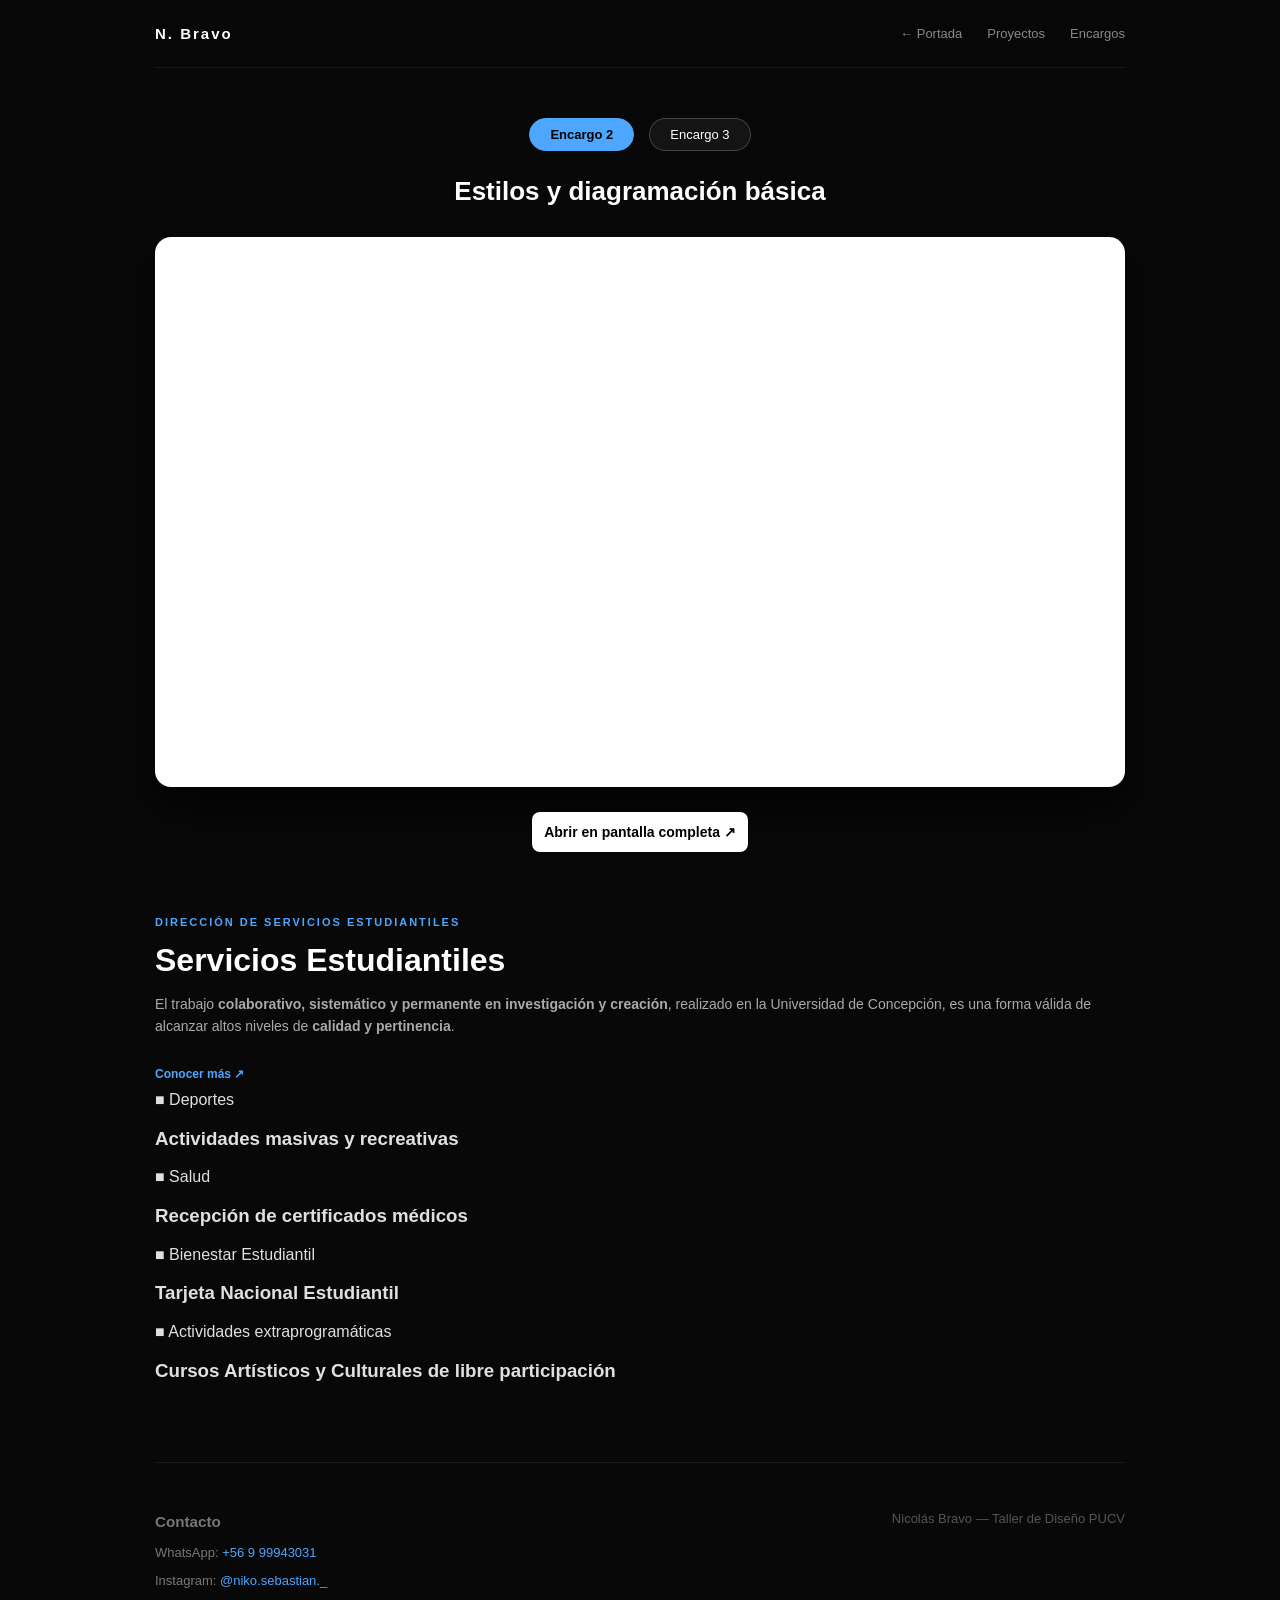
==== encargos.html @ b058a237 "Agrega contenido del Encargo 2" ====
<!DOCTYPE html>
<html lang="es">
<head>
    <meta charset="UTF-8">
    <meta name="viewport" content="width=device-width, initial-scale=1.0">
    <title>Encargos — Nicolás Bravo</title>
    <link rel="stylesheet" href="style.css">
</head>
<body class="cuerpo-proyectos">

    <!-- Fondo dinámico -->
    <div class="fondo-dinamico">
        <div class="forma rectangulo rojo vel-1"></div>
        <div class="forma triangulo azul vel-2"></div>
        <div class="forma rectangulo azul vel-3"></div>
        <div class="forma triangulo rojo vel-1"></div>
    </div>

    <div class="pagina-contenedor-original">

        <!-- Header Flotante -->
        <header class="header-flotante">
            <div class="logo-autor">N. Bravo</div>
            <nav class="nav-links">
                <a href="index.html">← Portada</a>
                <a href="proyectos.html">Proyectos</a>
                <a href="encargos.html" class="active">Encargos</a>
            </nav>
        </header>

        <main class="seccion-encargos">
            
            <!-- Botones para alternar la vista entre Encargos -->
            <div class="selector-encargos">
                <a href="encargos.html" class="btn-tab activo">Encargo 2</a>
                <a href="encargo3.html" class="btn-tab">Encargo 3</a>
            </div>

            <h1 class="titulo-encargo">Estilos y diagramación básica</h1>

            <!-- VENTANA IFRAME -->
            <div class="marco-visor-iframe">
                <iframe src="https://itscami25.github.io/ejercicio-2-ddc-camila-mata/" title="Encargo 2 - Diagramación CSS"></iframe>
            </div>

            <div class="contenedor-pantalla-completa">
                <a href="https://itscami25.github.io/ejercicio-2-ddc-camila-mata/" target="_blank" class="btn-explorar-todo">Abrir en pantalla completa ↗</a>
            </div>

            <!-- SECCIÓN CON EL CONTENIDO DIAGRAMADO DE LA FOTO -->
            <section class="banner-encargo" style="margin-top: 60px;">
                
                <!-- Columna Izquierda: Presentación Principal -->
                <div class="texto-encabezado">
                    <span class="num-proyecto">DIRECCIÓN DE SERVICIOS ESTUDIANTILES</span>
                    <h2 style="font-size: 32px; color: #fff; margin: 12px 0;">Servicios Estudiantiles</h2>
                    <p style="font-size: 14px; color: #aaa; line-height: 1.6;">
                        El trabajo <strong>colaborativo, sistemático y permanente en investigación y creación</strong>, realizado en la Universidad de Concepción, es una forma válida de alcanzar altos niveles de <strong>calidad y pertinencia</strong>.
                    </p>
                    <a href="https://wiki.ead.pucv.cl" target="_blank" class="wiki-link" style="margin-top: 15px;">Conocer más ↗</a>
                </div>

                <!-- Columna Derecha: Grilla de Tarjetas -->
                <div class="grid-servicios" style="flex: 1.5;">
                    
                    <article class="tarjeta-servicio">
                        <span class="etiqueta-categoria">■ Deportes</span>
                        <h3>Actividades masivas y recreativas</h3>
                    </article>

                    <article class="tarjeta-servicio">
                        <span class="etiqueta-categoria">■ Salud</span>
                        <h3>Recepción de certificados médicos</h3>
                    </article>

                    <article class="tarjeta-servicio">
                        <span class="etiqueta-categoria">■ Bienestar Estudiantil</span>
                        <h3>Tarjeta Nacional Estudiantil</h3>
                    </article>

                    <article class="tarjeta-servicio">
                        <span class="etiqueta-categoria">■ Actividades extraprogramáticas</span>
                        <h3>Cursos Artísticos y Culturales de libre participación</h3>
                    </article>

                </div>

            </section>

        </main>

        <!-- Footer -->
        <footer class="footer-original" id="contacto">
            <div>
                <h3>Contacto</h3>
                <p>WhatsApp: <a href="https://wa.me/56999943031" target="_blank">+56 9 99943031</a></p>
                <p>Instagram: <a href="https://instagram.com/niko.sebastian._" target="_blank">@niko.sebastian._</a></p>
            </div>
            <div>
                <p class="derechos">Nicolás Bravo — Taller de Diseño PUCV</p>
            </div>
        </footer>

    </div>

</body>
</html>
---- style.css ----
* { box-sizing: border-box; }

html {
    scroll-behavior: smooth;
    scroll-padding-top: 100px; 
}

body {
    margin: 0;
    font-family: -apple-system, BlinkMacSystemFont, "Segoe UI", Roboto, sans-serif;
    background-color: #060606;
    color: #e0e0e0;
    overflow-x: hidden;
}

/* PORTADA EDITORIAL */
.portada-editorial {
    height: 100vh;
    display: flex;
    align-items: center;
    justify-content: center;
    background: radial-gradient(circle at 20% 30%, #111822 0%, #050505 100%);
}

.editorial-container {
    display: flex;
    justify-content: space-between;
    align-items: center;
    width: 85%;
    max-width: 1200px;
    z-index: 10;
    gap: 60px;
}

.editorial-bloque-izq { flex: 1.2; }

.etiqueta-portada {
    font-size: 11px;
    letter-spacing: 3px;
    color: #4da6ff;
    text-transform: uppercase;
    font-weight: 700;
}

.editorial-bloque-izq h1 {
    font-size: 56px;
    line-height: 1.1;
    margin: 15px 0 20px 0;
    color: #ffffff;
    letter-spacing: -2px;
}

.editorial-bloque-izq h1 span { color: #555; }

.editorial-bloque-izq p {
    font-size: 15px;
    color: #999;
    line-height: 1.6;
    max-width: 440px;
}

.editorial-bloque-der { flex: 0.8; }

.tarjeta-acceso {
    background: rgba(20, 20, 20, 0.6);
    border: 1px solid rgba(255, 255, 255, 0.08);
    backdrop-filter: blur(12px);
    padding: 30px;
    border-radius: 16px;
    box-shadow: 0 20px 40px rgba(0,0,0,0.6);
}

.tarjeta-acceso > span {
    font-size: 12px;
    color: #777;
    letter-spacing: 1px;
    text-transform: uppercase;
}

.menu-editorial {
    display: flex;
    flex-direction: column;
    gap: 12px;
    margin: 18px 0 25px 0;
}

.menu-editorial a {
    color: #ddd;
    text-decoration: none;
    font-size: 14px;
    font-weight: 500;
    display: flex;
    justify-content: space-between;
    padding-bottom: 8px;
    border-bottom: 1px solid rgba(255,255,255,0.05);
    transition: color 0.3s, padding-left 0.3s;
}

.menu-editorial a span { color: #4da6ff; }
.menu-editorial a:hover { color: #4da6ff; padding-left: 6px; }

.btn-explorar-todo {
    display: block;
    text-align: center;
    background: #ffffff;
    color: #000000;
    padding: 12px;
    border-radius: 8px;
    text-decoration: none;
    font-weight: 600;
    font-size: 14px;
    transition: background 0.3s, transform 0.2s;
}

.btn-explorar-todo:hover {
    background: #4da6ff;
    color: #fff;
    transform: translateY(-2px);
}

/* FONDO DINÁMICO */
.fondo-dinamico {
    position: fixed;
    top: 0; left: 0;
    width: 100vw; height: 100vh;
    z-index: 1;
    pointer-events: none;
    overflow: hidden;
}

.forma { position: absolute; opacity: 0.18; }
.rojo { background-color: rgba(235, 50, 50, 0.7); }
.azul { background-color: rgba(40, 120, 255, 0.7); }

.rectangulo { width: 80px; height: 150px; border-radius: 4px; }
.triangulo {
    width: 0; height: 0;
    border-left: 60px solid transparent;
    border-right: 60px solid transparent;
    border-bottom: 100px solid rgba(40, 120, 255, 0.7);
    background: transparent !important;
}
.triangulo.rojo { border-bottom: 100px solid rgba(235, 50, 50, 0.7); }

.forma:nth-child(1) { left: 8%; bottom: -150px; animation: subirForma 18s infinite linear; }
.forma:nth-child(2) { left: 45%; top: -150px; animation: bajarForma 22s infinite linear; }
.forma:nth-child(3) { left: 78%; bottom: -150px; animation: subirForma 26s infinite linear; }
.forma:nth-child(4) { left: 92%; top: -150px; animation: bajarForma 20s infinite linear; }

@keyframes subirForma {
    0% { transform: translateY(110vh) rotate(0deg); }
    100% { transform: translateY(-120vh) rotate(360deg); }
}
@keyframes bajarForma {
    0% { transform: translateY(-120vh) rotate(0deg); }
    100% { transform: translateY(110vh) rotate(-360deg); }
}

/* PÁGINA DE PROYECTOS */
.cuerpo-proyectos { background-color: #080808; }

.pagina-contenedor-original {
    position: relative;
    z-index: 10;
    max-width: 1050px;
    margin: 0 auto;
    padding: 0 40px 80px 40px;
}

.header-flotante {
    display: flex;
    justify-content: space-between;
    align-items: center;
    padding: 25px 0;
    border-bottom: 1px solid rgba(255, 255, 255, 0.08);
    margin-bottom: 50px;
    background: rgba(8, 8, 8, 0.9);
    backdrop-filter: blur(10px);
    position: sticky;
    top: 0;
    z-index: 100;
}

.logo-autor {
    font-weight: bold;
    letter-spacing: 2px;
    font-size: 15px;
    color: #fff;
}

.nav-links { display: flex; gap: 25px; }
.nav-links a { color: #888; text-decoration: none; font-size: 13px; transition: color 0.3s; }
.nav-links a:hover { color: #fff; }

.malla-proyectos { display: flex; flex-direction: column; gap: 60px; }

.tarjeta-proyecto {
    display: flex;
    gap: 40px;
    background: rgba(16, 16, 16, 0.6);
    border: 1px solid rgba(255, 255, 255, 0.06);
    padding: 35px;
    border-radius: 14px;
    backdrop-filter: blur(8px);
    align-items: center;
}

.media-container { flex: 1.1; position: relative; width: 100%; }

.logo-esquina {
    position: absolute;
    top: 12px;
    left: 12px;
    width: 38px;
    height: 38px;
    object-fit: contain;
    background: rgba(0, 0, 0, 0.75);
    backdrop-filter: blur(6px);
    padding: 5px;
    border-radius: 6px;
    border: 1px solid rgba(255, 255, 255, 0.15);
    z-index: 5;
}

.media-container img.interactiva {
    width: 100%;
    height: 220px;
    object-fit: cover;
    border-radius: 8px;
    cursor: pointer;
    box-shadow: 0 10px 25px rgba(0,0,0,0.5);
    transition: transform 0.3s ease;
    display: block;
}

.info-container { flex: 1.2; }

.num-proyecto {
    font-size: 11px;
    color: #4da6ff;
    font-weight: 700;
    letter-spacing: 2px;
}

.info-container h2 { font-size: 20px; color: #fff; margin: 6px 0 10px 0; }

.wiki-link {
    display: inline-block;
    font-size: 12px;
    color: #4da6ff;
    text-decoration: none;
    font-weight: 600;
    margin-bottom: 10px;
}
.wiki-link:hover { text-decoration: underline; }

.info-container p { font-size: 13.5px; color: #aaa; line-height: 1.55; margin: 0; }

.footer-original {
    margin-top: 80px;
    padding: 35px 0;
    border-top: 1px solid rgba(255, 255, 255, 0.08);
    display: flex;
    justify-content: space-between;
    font-size: 13px;
    color: #777;
}
.footer-original a { color: #4da6ff; text-decoration: none; }
.derechos { color: #555; }

/* ANIMACIONES */
.animar-rosa { animation: vientoRosa 0.6s ease-in-out; }
@keyframes vientoRosa {
    0%, 100% { transform: rotate(0deg) scale(1); }
    30% { transform: rotate(-5deg) scale(1.03); }
    70% { transform: rotate(5deg) scale(0.97); }
}

.animar-cubo { animation: saltoCubo 0.5s cubic-bezier(0.25, 1, 0.5, 1); }
@keyframes saltoCubo {
    0%, 100% { transform: translateY(0); }
    50% { transform: translateY(-25px) scale(1.04); }
}

.animar-habitar { animation: enroscarConcha 0.8s ease forwards; }
@keyframes enroscarConcha {
    0% { transform: scale(1) rotate(0deg); }
    50% { transform: scale(0.75) rotate(-180deg); border-radius: 20%; }
    100% { transform: scale(0.85) rotate(-360deg); border-radius: 40%; }
}
/* VISTA Y MARCO PARA ENCARGOS (IFRAME) */
.selector-encargos {
    display: flex;
    justify-content: center;
    gap: 15px;
    margin-bottom: 25px;
}

.btn-tab {
    padding: 8px 20px;
    border-radius: 20px;
    border: 1px solid rgba(255, 255, 255, 0.2);
    color: #fff;
    text-decoration: none;
    font-size: 13px;
    background: rgba(255, 255, 255, 0.05);
    transition: all 0.3s ease;
}

.btn-tab.activo, .btn-tab:hover {
    background: #4da6ff;
    border-color: #4da6ff;
    color: #000;
    font-weight: 600;
}

.titulo-encargo {
    text-align: center;
    font-size: 26px;
    color: #ffffff;
    margin-bottom: 30px;
}

/* Marco del Iframe */
.marco-visor-iframe {
    width: 100%;
    height: 550px;
    border-radius: 16px;
    overflow: hidden;
    border: 1px solid rgba(255, 255, 255, 0.15);
    box-shadow: 0 20px 40px rgba(0,0,0,0.7);
    background: #ffffff;
}

.marco-visor-iframe iframe {
    width: 100%;
    height: 100%;
    border: none;
}

.contenedor-pantalla-completa {
    display: flex;
    justify-content: center;
    margin-top: 25px;
}
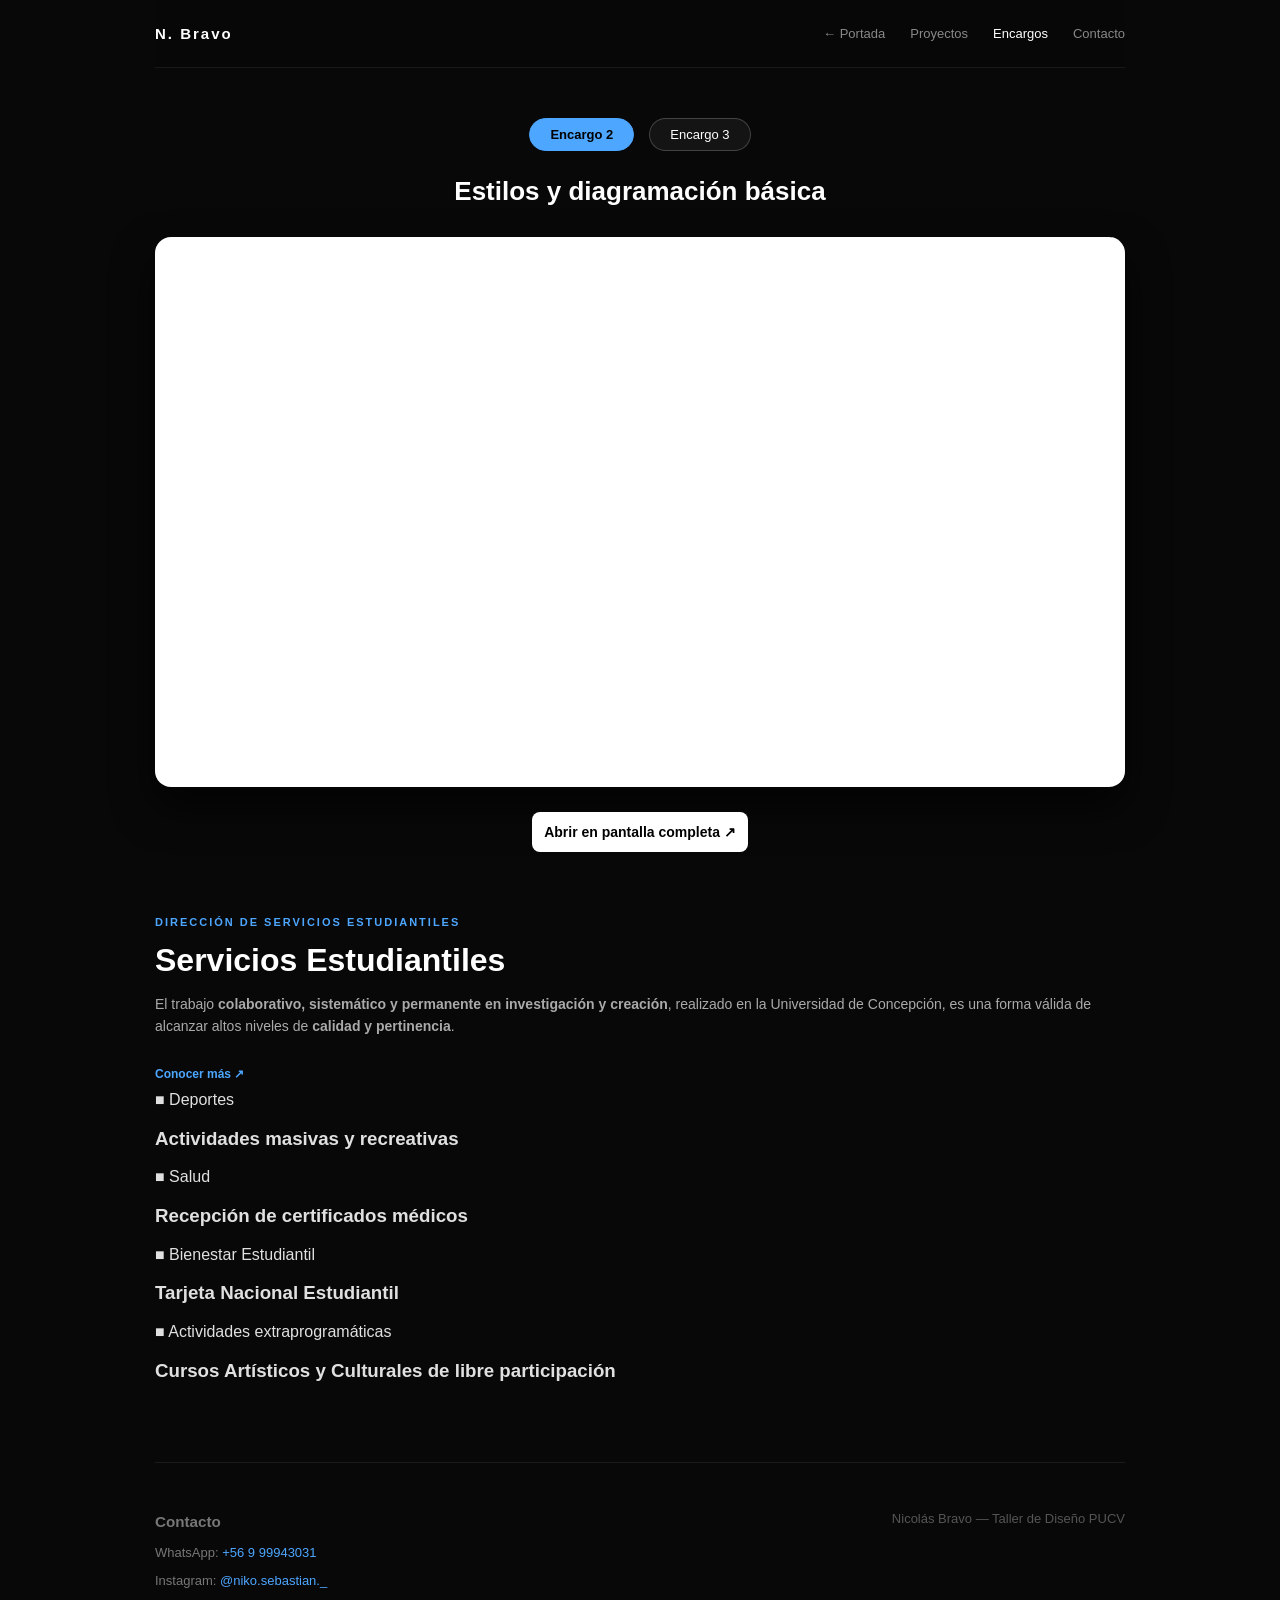
==== commit 86addc47: "Actualiza diseño con hover y contacto" ====
--- a/encargos.html
+++ b/encargos.html
@@ -25,6 +25,7 @@
                 <a href="index.html">← Portada</a>
                 <a href="proyectos.html">Proyectos</a>
                 <a href="encargos.html" class="active">Encargos</a>
+                <a href="contacto.html">Contacto</a>
             </nav>
         </header>
 
--- a/style.css
+++ b/style.css
@@ -190,50 +190,86 @@
 
 .nav-links { display: flex; gap: 25px; }
 .nav-links a { color: #888; text-decoration: none; font-size: 13px; transition: color 0.3s; }
-.nav-links a:hover { color: #fff; }
+.nav-links a:hover, .nav-links a.active { color: #fff; }
 
 .malla-proyectos { display: flex; flex-direction: column; gap: 60px; }
 
+/* NUEVO DISEÑO: TARJETA DE PROYECTO */
 .tarjeta-proyecto {
     display: flex;
-    gap: 40px;
+    gap: 0px;
     background: rgba(16, 16, 16, 0.6);
     border: 1px solid rgba(255, 255, 255, 0.06);
     padding: 35px;
     border-radius: 14px;
     backdrop-filter: blur(8px);
     align-items: center;
-}
-
-.media-container { flex: 1.1; position: relative; width: 100%; }
-
-.logo-esquina {
+    position: relative;
+    overflow: hidden;
+    transition: border-color 0.4s ease, box-shadow 0.4s ease;
+}
+
+.tarjeta-proyecto:hover {
+    border-color: rgba(77, 166, 255, 0.3);
+    box-shadow: 0 10px 30px rgba(0, 0, 0, 0.5);
+}
+
+/* NUEVO DISEÑO: CONTENEDOR CON DEGRADADO (SIN TRIÁNGULO) */
+.media-container {
+    flex: 0 0 0px;
+    position: relative;
+    height: 220px;
+    opacity: 0;
+    overflow: hidden;
+    transition: flex 0.5s cubic-bezier(0.25, 1, 0.5, 1), opacity 0.5s ease, margin-right 0.5s ease;
+    border-radius: 10px;
+    pointer-events: none;
+    margin-right: 0px;
+}
+
+/* Degradado difuminado con el fondo de la tarjeta */
+.media-container::after {
+    content: "";
     position: absolute;
-    top: 12px;
-    left: 12px;
-    width: 38px;
-    height: 38px;
-    object-fit: contain;
-    background: rgba(0, 0, 0, 0.75);
-    backdrop-filter: blur(6px);
-    padding: 5px;
-    border-radius: 6px;
-    border: 1px solid rgba(255, 255, 255, 0.15);
-    z-index: 5;
+    inset: 0;
+    background: radial-gradient(circle at center, transparent 30%, rgba(16, 16, 16, 0.95) 100%);
+    pointer-events: none;
 }
 
 .media-container img.interactiva {
     width: 100%;
-    height: 220px;
+    height: 100%;
     object-fit: cover;
-    border-radius: 8px;
-    cursor: pointer;
-    box-shadow: 0 10px 25px rgba(0,0,0,0.5);
-    transition: transform 0.3s ease;
+    border-radius: 10px;
     display: block;
-}
-
-.info-container { flex: 1.2; }
+    filter: brightness(0.9) contrast(1.05);
+}
+
+/* DESPLIEGUE Y REVELACIÓN AL PASAR EL CURSOR (HOVER) */
+.tarjeta-proyecto:hover .media-container {
+    flex: 1;
+    opacity: 1;
+    margin-right: 35px;
+}
+
+/* ANIMACIÓN INDEFINIDA DE FLOTACIÓN SUTIL */
+.tarjeta-proyecto:hover .media-container img.interactiva {
+    animation: flotacionSutil 3.5s ease-in-out infinite alternate;
+}
+
+@keyframes flotacionSutil {
+    0% {
+        transform: translateY(-6px) scale(1.02);
+    }
+    100% {
+        transform: translateY(6px) scale(1.02);
+    }
+}
+
+.info-container {
+    flex: 1;
+    transition: flex 0.5s ease;
+}
 
 .num-proyecto {
     font-size: 11px;
@@ -268,26 +304,6 @@
 .footer-original a { color: #4da6ff; text-decoration: none; }
 .derechos { color: #555; }
 
-/* ANIMACIONES */
-.animar-rosa { animation: vientoRosa 0.6s ease-in-out; }
-@keyframes vientoRosa {
-    0%, 100% { transform: rotate(0deg) scale(1); }
-    30% { transform: rotate(-5deg) scale(1.03); }
-    70% { transform: rotate(5deg) scale(0.97); }
-}
-
-.animar-cubo { animation: saltoCubo 0.5s cubic-bezier(0.25, 1, 0.5, 1); }
-@keyframes saltoCubo {
-    0%, 100% { transform: translateY(0); }
-    50% { transform: translateY(-25px) scale(1.04); }
-}
-
-.animar-habitar { animation: enroscarConcha 0.8s ease forwards; }
-@keyframes enroscarConcha {
-    0% { transform: scale(1) rotate(0deg); }
-    50% { transform: scale(0.75) rotate(-180deg); border-radius: 20%; }
-    100% { transform: scale(0.85) rotate(-360deg); border-radius: 40%; }
-}
 /* VISTA Y MARCO PARA ENCARGOS (IFRAME) */
 .selector-encargos {
     display: flex;
@@ -342,4 +358,164 @@
     display: flex;
     justify-content: center;
     margin-top: 25px;
+}
+
+/* ==========================================
+   ESTILOS VISTA DE CONTACTO
+   ========================================== */
+
+.seccion-contacto-completa {
+    display: flex;
+    flex-direction: column;
+    gap: 60px;
+}
+
+.banner-contacto-top {
+    display: flex;
+    justify-content: space-between;
+    align-items: center;
+    gap: 40px;
+    background: radial-gradient(circle at 10% 20%, rgba(77, 166, 255, 0.15) 0%, rgba(16, 16, 16, 0.6) 100%);
+    border: 1px solid rgba(255, 255, 255, 0.08);
+    padding: 40px;
+    border-radius: 16px;
+    backdrop-filter: blur(10px);
+}
+
+.texto-hero-contacto {
+    flex: 1.2;
+}
+
+.texto-hero-contacto h1 {
+    font-size: 44px;
+    color: #ffffff;
+    margin: 10px 0 15px 0;
+    letter-spacing: -1px;
+}
+
+.texto-hero-contacto p {
+    font-size: 14.5px;
+    color: #aaa;
+    line-height: 1.6;
+    max-width: 480px;
+}
+
+.tarjeta-institucional {
+    flex: 0.9;
+    background: rgba(10, 10, 10, 0.85);
+    border: 1px solid rgba(77, 166, 255, 0.25);
+    padding: 30px;
+    border-radius: 12px;
+    box-shadow: 0 10px 30px rgba(0,0,0,0.5);
+}
+
+.subtitulo-card {
+    font-size: 10px;
+    letter-spacing: 2px;
+    color: #4da6ff;
+    font-weight: bold;
+    display: block;
+    margin-bottom: 10px;
+}
+
+.tarjeta-institucional h3 {
+    font-size: 16px;
+    color: #fff;
+    margin: 0 0 6px 0;
+    word-break: break-all;
+}
+
+.tarjeta-institucional p {
+    font-size: 12px;
+    color: #777;
+    margin: 0;
+}
+
+/* Formulario */
+.bloque-formulario-contacto {
+    display: flex;
+    gap: 50px;
+    align-items: flex-start;
+}
+
+.info-formulario {
+    flex: 1;
+}
+
+.info-formulario h2 {
+    font-size: 28px;
+    color: #ffffff;
+    margin: 10px 0 15px 0;
+}
+
+.info-formulario p {
+    font-size: 14px;
+    color: #aaa;
+    line-height: 1.6;
+}
+
+.redes-directas {
+    margin-top: 25px;
+    border-top: 1px solid rgba(255, 255, 255, 0.08);
+    padding-top: 20px;
+}
+
+.redes-directas a {
+    color: #4da6ff;
+    text-decoration: none;
+}
+
+.formulario-glass {
+    flex: 1.3;
+    background: rgba(16, 16, 16, 0.6);
+    border: 1px solid rgba(255, 255, 255, 0.08);
+    padding: 35px;
+    border-radius: 16px;
+    backdrop-filter: blur(12px);
+    display: flex;
+    flex-direction: column;
+    gap: 20px;
+}
+
+.fila-doble {
+    display: flex;
+    gap: 20px;
+}
+
+.campo-grupo {
+    display: flex;
+    flex-direction: column;
+    gap: 8px;
+    flex: 1;
+}
+
+.campo-grupo label {
+    font-size: 12px;
+    color: #ccc;
+    font-weight: 500;
+}
+
+.campo-grupo input,
+.campo-grupo textarea {
+    background: rgba(5, 5, 5, 0.7);
+    border: 1px solid rgba(255, 255, 255, 0.1);
+    padding: 12px 15px;
+    border-radius: 8px;
+    color: #fff;
+    font-size: 13.5px;
+    outline: none;
+    transition: border-color 0.3s;
+}
+
+.campo-grupo input:focus,
+.campo-grupo textarea:focus {
+    border-color: #4da6ff;
+}
+
+@media (max-width: 768px) {
+    .banner-contacto-top,
+    .bloque-formulario-contacto,
+    .fila-doble {
+        flex-direction: column;
+    }
 }
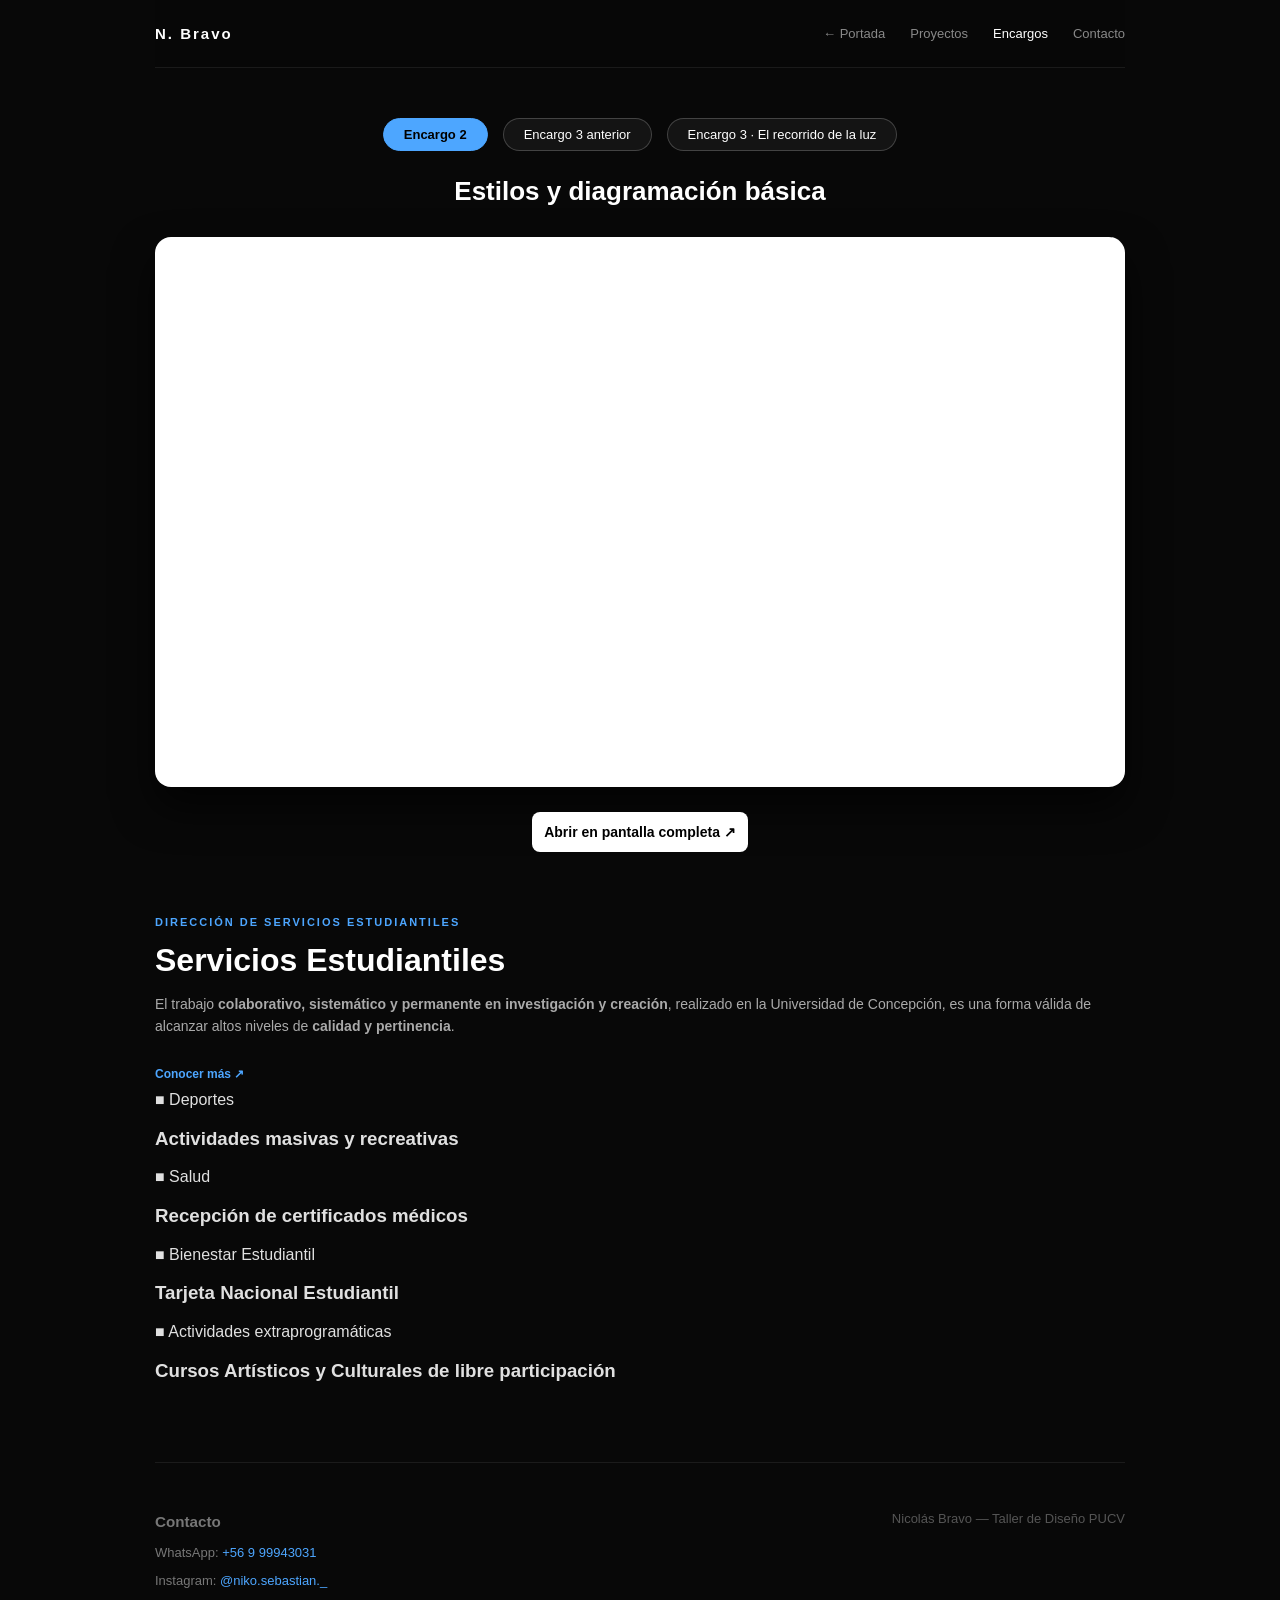
==== commit 3d383d50: "Agregar análisis EGLO y DIALux con luces cálidas y esquemas interactivos" ====
--- a/encargos.html
+++ b/encargos.html
@@ -34,7 +34,8 @@
             <!-- Botones para alternar la vista entre Encargos -->
             <div class="selector-encargos">
                 <a href="encargos.html" class="btn-tab activo">Encargo 2</a>
-                <a href="encargo3.html" class="btn-tab">Encargo 3</a>
+                <a href="encargo-3/index.html" class="btn-tab">Encargo 3 anterior</a>
+                <a href="encargos-2-3/index.html" class="btn-tab">Encargo 3 · El recorrido de la luz</a>
             </div>
 
             <h1 class="titulo-encargo">Estilos y diagramación básica</h1>
